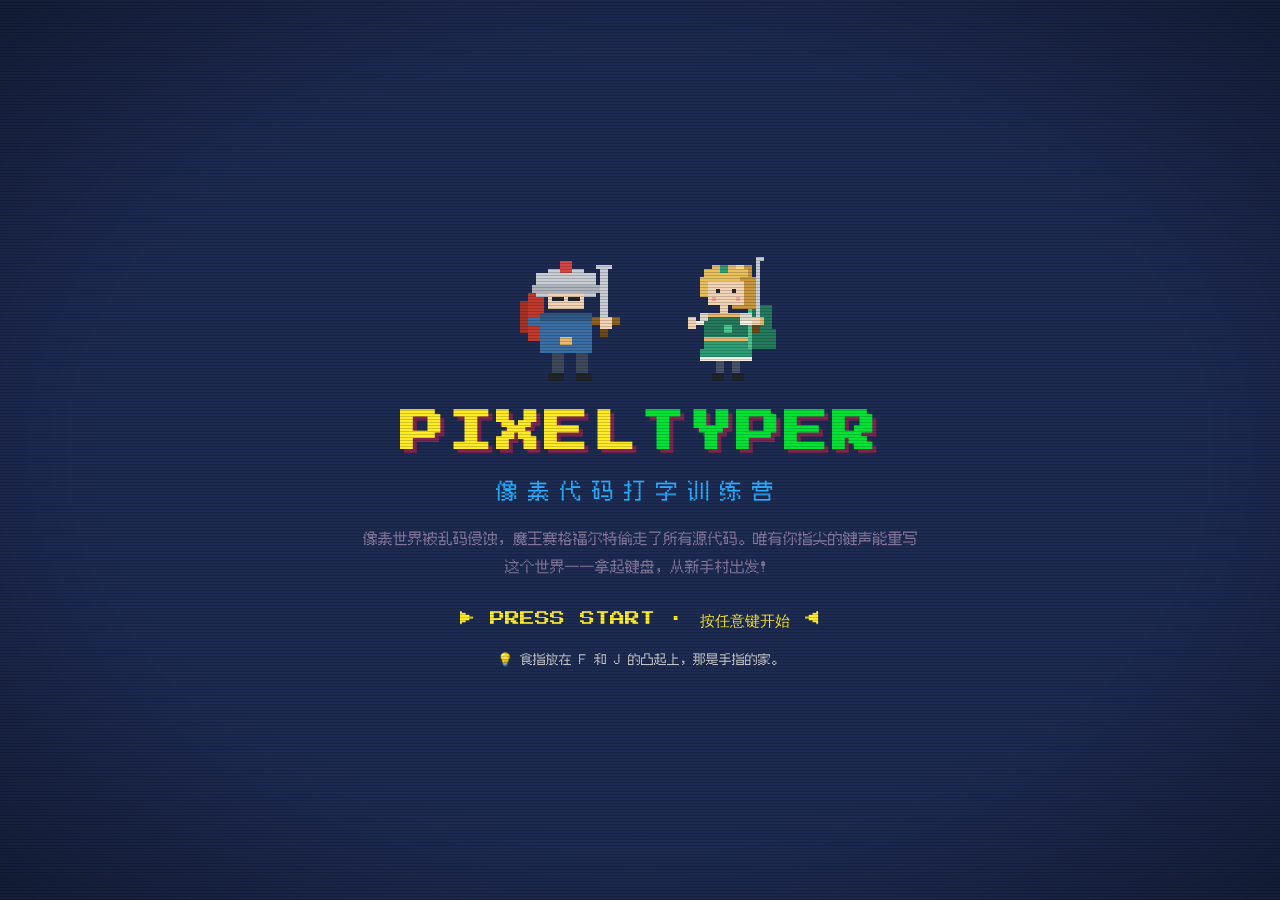
==== PixelTyper/index.html @ d3386962 "Add PixelTyper source (frontend + API server) 把线上在用的最新版本同步回源码镜像，避免修改丢失。  - 静态前端：从 oj-backend:/app/di" ====
<!DOCTYPE html>
<html lang="zh-CN">
<head>
<meta charset="UTF-8">
<meta name="viewport" content="width=device-width, initial-scale=1.0">
<script>
  // 域名守卫（2026-10-26）：www → apex 已做 301。老标签页 / 浏览器 bfcache 回退可能还停在 www 上，
  // 那种页面里的 API 请求会被 301 跨域到 apex，fetch 必然失败（成绩传不上、排行榜空白）。
  // 所以只要发现自己在旧域名上，立刻跳走；apex 上这段不执行。
  if (location.hostname === 'www.xmuoj.com') {
    location.replace('https://xmuoj.com' + location.pathname + location.search + location.hash);
  }
</script>
<title>PixelTyper · 像素代码打字训练营</title>
<link rel="icon" href="data:image/svg+xml,<svg xmlns='http://www.w3.org/2000/svg' viewBox='0 0 16 16'><rect width='16' height='16' fill='%231D2B53'/><rect x='4' y='4' width='8' height='8' fill='%23FFEC27'/></svg>">
<link rel="stylesheet" href="fonts/fusion/index.css">
<link rel="stylesheet" href="fonts/ps2p/ps2p.css">
<link rel="stylesheet" href="css/style.css">
</head>
<body>
<div id="crt-overlay"></div>
<div id="app">

  <!-- ══════════ 标题画面 ══════════ -->
  <section id="screen-boot" class="screen active">
    <div class="boot-inner">
      <canvas id="logo-heroes" class="pixel-canvas"></canvas>
      <h1 class="game-logo"><span class="logo-pixel">PIXEL</span><span class="logo-typer">TYPER</span></h1>
      <p class="game-sub">像素代码打字训练营</p>
      <p id="boot-story" class="boot-story"></p>
      <p class="press-start blink" id="press-start">▶ PRESS START · 按任意键开始 ◀</p>
      <p class="boot-tip" id="boot-tip"></p>
    </div>
  </section>

  <!-- ══════════ 世界地图 ══════════ -->
  <section id="screen-map" class="screen">
    <header class="topbar">
      <span class="topbar-title">◆ 世界地图</span>
      <span class="player-chip" id="map-player-chip"></span>
      <span class="topbar-btns">
        <span class="player-chip oj-chip" id="oj-chip" title="xmuoj 登录状态">…</span>
        <button class="px-btn small" id="btn-goto-board">🏆 排行榜</button>
        <button class="px-btn small hidden" id="btn-goto-admin">🛠 管理</button>
        <button class="px-btn small" id="btn-goto-daily">每日挑战</button>
        <button class="px-btn small" id="btn-goto-drills">训练营</button>
        <button class="px-btn small" id="btn-goto-profile">修炼小屋</button>
        <button class="px-btn small" id="btn-sound">音效:开</button>
      </span>
    </header>
    <div class="map-path" id="map-path"></div>
    <p class="map-hint">四大模块分开闯关：指法练习 · 大模型实战 · Python 关卡 · C++ 关卡 —— 每种语言各自击败 Boss 解锁下一关</p>
  </section>

  <!-- ══════════ 关卡选择 ══════════ -->
  <section id="screen-stage" class="screen">
    <header class="topbar">
      <button class="px-btn small" id="btn-stage-back">◀ 回地图</button>
      <span class="topbar-title" id="stage-title"></span>
      <span class="player-chip" id="stage-player-chip"></span>
    </header>
    <p class="stage-desc" id="stage-desc"></p>
    <div id="finger-map" class="finger-map hidden"></div>
    <div class="level-grid" id="level-grid"></div>
  </section>

  <!-- ══════════ 打字战场 ══════════ -->
  <section id="screen-game" class="screen">
    <header class="topbar">
      <button class="px-btn small" id="btn-quit-level">◀ 撤退</button>
      <span class="topbar-title" id="game-title"></span>
      <span class="game-timer" id="game-timer">0.0s</span>
      <span class="font-btns">
        <button class="px-btn small" id="btn-font-dec" title="代码字体缩小">A-</button>
        <button class="px-btn small" id="btn-font-inc" title="代码字体放大">A+</button>
      </span>
    </header>

    <div id="boss-bar-wrap" class="boss-bar-wrap hidden">
      <canvas id="boss-sprite" class="pixel-canvas boss-canvas" width="16" height="16"></canvas>
      <div class="boss-info">
        <div class="boss-name" id="boss-name"></div>
        <div class="hp-bar boss-hp"><div class="hp-fill" id="boss-hp-fill"></div></div>
      </div>
      <div class="player-hp-wrap">
        <span class="hp-label">YOU</span>
        <div class="hp-bar player-hp"><div class="hp-fill" id="player-hp-fill"></div></div>
      </div>
    </div>

    <div class="game-hud">
      <div class="hud-cell"><span class="hud-label">WPM</span><span class="hud-value" id="hud-wpm">0</span></div>
      <div class="hud-cell"><span class="hud-label">准确率</span><span class="hud-value" id="hud-acc">100%</span></div>
      <div class="hud-cell"><span class="hud-label">连击</span><span class="hud-value combo" id="hud-combo">0</span></div>
      <div class="hud-cell"><span class="hud-label">进度</span><span class="hud-value" id="hud-prog">0%</span></div>
      <div class="hud-cell" id="hud-best-cell"><span class="hud-label">本关最佳</span><span class="hud-value" id="hud-best">—</span></div>
    </div>

    <div class="code-frame">
      <div class="code-panel" id="code-panel" tabindex="0"></div>
      <div class="progress-track"><div class="progress-fill" id="progress-fill"></div></div>
    </div>

    <div class="game-bottom">
      <canvas id="mascot" class="pixel-canvas mascot-canvas"></canvas>
      <canvas id="mascot-vera" class="pixel-canvas mascot-canvas hidden"></canvas>
      <p class="mascot-line" id="mascot-line">准备好了吗？敲下第一个字符开始！</p>
    </div>

    <!-- 打完停留复盘面板：代码保持可见，战绩速览，Enter 才进结算 -->
    <div id="review-panel" class="review-panel hidden">
      <div class="review-title" id="review-title"></div>
      <div class="review-stats" id="review-stats"></div>
      <div class="review-btns">
        <button class="px-btn" id="btn-review-result">📊 查看结算 <kbd>Enter</kbd></button>
        <button class="px-btn" id="btn-review-retry">↻ 再来一次 <kbd>R</kbd></button>
        <button class="px-btn" id="btn-review-back">◆ 返回关卡 <kbd>Esc</kbd></button>
      </div>
    </div>

    <div id="ime-warning" class="ime-warning hidden">⚠ 检测到中文输入法<br>请切换为英文输入法 (Shift / Ctrl+Space)</div>
    <div id="shake-anchor"></div>
  </section>

  <!-- ══════════ 结算画面 ══════════ -->
  <section id="screen-result" class="screen">
    <div class="result-panel">
      <h2 id="result-title" class="result-title">VICTORY!</h2>
      <div class="result-stars" id="result-stars"></div>
      <div class="result-stats" id="result-stats"></div>
      <div class="xp-wrap">
        <span class="xp-label" id="xp-label">XP +0</span>
        <div class="xp-bar"><div class="xp-fill" id="xp-fill"></div></div>
      </div>
      <div class="weak-keys" id="weak-keys"></div>
      <div class="upload-note" id="upload-note"></div>
      <div class="result-btns">
        <button class="px-btn" id="btn-retry">↻ 再来一次</button>
        <button class="px-btn" id="btn-next">▶ 下一关</button>
        <button class="px-btn" id="btn-result-map">◆ 回地图</button>
      </div>
    </div>
  </section>

  <!-- ══════════ 修炼小屋（档案） ══════════ -->
  <section id="screen-profile" class="screen">
    <header class="topbar">
      <button class="px-btn small" id="btn-profile-back">◀ 回地图</button>
      <span class="topbar-title">◆ 修炼小屋</span>
      <span class="player-chip" id="profile-player-chip"></span>
    </header>
    <div class="profile-grid">
      <div class="profile-card">
        <h3 class="card-title">勇者档案</h3>
        <div id="profile-summary"></div>
        <h3 class="card-title">WPM 修炼曲线</h3>
        <canvas id="wpm-chart" width="560" height="160"></canvas>
      </div>
      <div class="profile-card">
        <h3 class="card-title">按键热力图 <span class="card-sub">红 = 易错 · 慢</span></h3>
        <div id="key-heatmap"></div>
      </div>
      <div class="profile-card">
        <h3 class="card-title">成就徽章</h3>
        <div class="achv-grid" id="achv-grid"></div>
      </div>
    </div>
  </section>

  <!-- ══════════ 排行榜 ══════════ -->
  <section id="screen-board" class="screen">
    <header class="topbar">
      <button class="px-btn small" id="btn-board-back">◀ 回地图</button>
      <span class="topbar-title">◆ 英雄排行榜</span>
      <span class="topbar-btns">
        <button class="px-btn small board-tab active" id="tab-board-overall">总榜</button>
        <button class="px-btn small board-tab" id="tab-board-snippet">单关榜</button>
      </span>
    </header>
    <p class="stage-desc" id="board-desc">全班同场竞技 · 排名口径：总星数 → 战功 XP（不含 Boss/每日加成）→ 平均准确率</p>
    <div id="board-snippet-bar" class="board-snippet-bar hidden">
      <select id="board-snippet-select" class="px-select"></select>
    </div>
    <div class="board-wrap px-border" id="board-wrap">
      <table class="board-table" id="board-table"></table>
      <p class="board-empty hidden" id="board-empty">还没有成绩——第一个上榜的就是你！</p>
    </div>
    <p class="map-hint" id="board-me-line"></p>
  </section>

  <!-- ══════════ 管理员 · 自定义关卡 ══════════ -->
  <section id="screen-admin" class="screen">
    <header class="topbar">
      <button class="px-btn small" id="btn-admin-back">◀ 回地图</button>
      <span class="topbar-title">◆ 关卡管理（管理员）</span>
      <span class="topbar-btns">
        <button class="px-btn small" id="btn-admin-new">＋ 新建关卡包</button>
      </span>
    </header>
    <div class="admin-grid">
      <div class="profile-card">
        <h3 class="card-title">已发布关卡包</h3>
        <div id="admin-pack-list" class="admin-pack-list"></div>
      </div>
      <div class="profile-card">
        <h3 class="card-title" id="admin-editor-title">编辑器</h3>
        <div class="admin-form">
          <label>包名称<input id="admin-name" class="px-input" maxlength="40" placeholder="例：第 3 周·循环专项"></label>
          <label>说明<input id="admin-desc" class="px-input" maxlength="200" placeholder="给学生看的一句话"></label>
          <label>关卡 JSON（snippets 数组）
            <textarea id="admin-json" class="px-input admin-json" spellcheck="false"
              placeholder='[{"title":"输出练习","tier":1,"lang":"py","hint":"注意引号","code":"print(1)"}]'></textarea>
          </label>
          <div class="admin-btns">
            <button class="px-btn small" id="btn-admin-validate">✔ 校验</button>
            <button class="px-btn small" id="btn-admin-save">💾 保存发布</button>
            <button class="px-btn small hidden" id="btn-admin-delete">🗑 删除此包</button>
          </div>
          <p id="admin-msg" class="admin-msg"></p>
        </div>
      </div>
    </div>
  </section>

  <!-- 成就弹窗 -->
  <div id="achv-toast" class="achv-toast hidden">
    <div class="achv-toast-inner">
      <span class="achv-icon">🏅</span>
      <div><div class="achv-toast-title" id="achv-toast-name"></div><div class="achv-toast-desc" id="achv-toast-desc"></div></div>
    </div>
  </div>

</div>

<script src="js/pixelart.js"></script>
<script src="js/sfx.js"></script>
<script src="js/storage.js"></script>
<script src="js/engine.js"></script>
<script src="js/api.js"></script>
<script src="data/flavor.js"></script>
<script src="data/snippets.js"></script>
<script src="data/llm.js"></script>
<script src="js/app.js"></script>
</body>
</html>
---- PixelTyper/fonts/fusion/index.css ----
/* fusion-pixel-12px-proportional-sc-latin-400-normal */
@font-face {
  font-family: 'Fusion Pixel 12px Proportional SC';
  font-style: normal;
  font-display: swap;
  font-weight: 400;
  src: url(./files/fusion-pixel-12px-proportional-sc-latin-400-normal.woff2) format('woff2'), url(./files/fusion-pixel-12px-proportional-sc-latin-400-normal.woff) format('woff');
}
---- PixelTyper/fonts/ps2p/ps2p.css ----
@font-face {
  font-family: 'Press Start 2P';
  font-style: normal;
  font-weight: 400;
  font-display: swap;
  src: url(./press-start-2p.ttf) format('truetype');
}
---- PixelTyper/css/style.css ----
/* ═══════════════════════════════════════════════════
   PixelTyper — 像素风样式（PICO-8 色板）
   ═══════════════════════════════════════════════════ */
:root {
  /* PICO-8 palette */
  --p-black:   #000000;
  --p-navy:    #1D2B53;
  --p-purple:  #7E2553;
  --p-green:   #008751;
  --p-brown:   #AB5236;
  --p-dgray:   #5F574F;
  --p-lgray:   #C2C3C7;
  --p-white:   #FFF1E8;
  --p-red:     #FF004D;
  --p-orange:  #FFA300;
  --p-yellow:  #FFEC27;
  --p-lgreen:  #00E436;
  --p-blue:    #29ADFF;
  --p-lav:     #83769C;
  --p-pink:    #FF77A8;
  --p-peach:   #FFCCAA;

  --bg: var(--p-navy);
  --panel: #252a4a;
  --panel-dark: #161a33;
  --ink: var(--p-white);
  --dim: var(--p-lav);
  --ok: var(--p-lgreen);
  --bad: var(--p-red);
  --accent: var(--p-yellow);
  --px-font: 'Fusion Pixel 12px Proportional SC', 'Press Start 2P', monospace;
  --latin-font: 'Press Start 2P', monospace;
  --code-font: 'JetBrains Mono', 'Cascadia Code', Menlo, Consolas, monospace;
}

* { margin: 0; padding: 0; box-sizing: border-box; }

html, body { height: 100%; }
body {
  background: var(--bg);
  color: var(--ink);
  font-family: var(--px-font);
  font-size: 16px;
  overflow: hidden;
  image-rendering: pixelated;
  user-select: none;
}

/* CRT 扫描线 */
#crt-overlay {
  position: fixed; inset: 0; pointer-events: none; z-index: 999;
  background: repeating-linear-gradient(0deg,
    rgba(0,0,0,.18) 0px, rgba(0,0,0,.18) 1px,
    transparent 1px, transparent 3px);
  mix-blend-mode: multiply;
}
#crt-overlay::after {
  content: ''; position: absolute; inset: 0;
  background: radial-gradient(ellipse at center, transparent 60%, rgba(0,0,0,.35) 100%);
}

#app { height: 100%; }

/* ── 屏幕切换 ── */
.screen { display: none; height: 100%; flex-direction: column; padding: 18px 22px; }
.screen.active { display: flex; }

/* ── 像素边框工具 ── */
.px-border, .code-frame, .result-panel, .profile-card, .px-btn, .hud-cell, .level-card, .stage-node {
  border: 4px solid var(--p-black);
  box-shadow:
    inset -4px -4px 0 rgba(0,0,0,.35),
    inset 4px 4px 0 rgba(255,255,255,.08),
    4px 4px 0 rgba(0,0,0,.4);
}

/* ── 按钮 ── */
.px-btn {
  font-family: var(--px-font); font-size: 16px;
  background: var(--p-purple); color: var(--ink);
  padding: 10px 18px; cursor: pointer;
}
.px-btn:hover { background: var(--p-red); transform: translate(-1px,-1px); box-shadow: inset -4px -4px 0 rgba(0,0,0,.35), inset 4px 4px 0 rgba(255,255,255,.08), 6px 6px 0 rgba(0,0,0,.4); }
.px-btn:active { transform: translate(2px,2px); box-shadow: inset -4px -4px 0 rgba(0,0,0,.35), inset 4px 4px 0 rgba(255,255,255,.08), 1px 1px 0 rgba(0,0,0,.4); }
.px-btn.small { font-size: 13px; padding: 6px 10px; }
.px-btn:disabled { background: var(--p-dgray); cursor: not-allowed; transform: none; }

.pixel-canvas { image-rendering: pixelated; }

/* ═══════ 标题画面 ═══════ */
#screen-boot { align-items: center; justify-content: center; text-align: center; }
.boot-inner { display: flex; flex-direction: column; align-items: center; gap: 18px; }
#logo-heroes { width: 320px; height: 160px; } /* 40×40 画布 ×2 人 ×4 = 整数倍，像素不糊 */
.game-logo { font-family: var(--latin-font); font-size: 44px; letter-spacing: 4px; }
.logo-pixel { color: var(--p-yellow); text-shadow: 4px 4px 0 var(--p-purple); }
.logo-typer { color: var(--p-lgreen); text-shadow: 4px 4px 0 var(--p-purple); }
.game-sub { font-size: 22px; color: var(--p-blue); letter-spacing: 10px; }
.boot-story { max-width: 560px; line-height: 1.9; color: var(--dim); font-size: 15px; }
.press-start { font-family: var(--latin-font); font-size: 15px; color: var(--p-yellow); margin-top: 12px; }
.blink { animation: blink 1.1s steps(2, start) infinite; }
@keyframes blink { 50% { opacity: 0; } }
.boot-tip { color: var(--p-lgray); font-size: 13px; max-width: 520px; }

/* ═══════ 顶栏 ═══════ */
.topbar { display: flex; align-items: center; gap: 14px; padding-bottom: 14px; }
.topbar-title { font-size: 20px; color: var(--p-yellow); flex: 0 0 auto; }
.topbar-btns { margin-left: auto; display: flex; gap: 8px; }
.player-chip { margin-left: auto; background: var(--panel-dark); padding: 6px 12px; border: 3px solid var(--p-black); font-size: 13px; color: var(--p-peach); }
.topbar-btns + .player-chip, .player-chip ~ .topbar-btns { margin-left: 0; }
#map-player-chip { margin-left: auto; }
.topbar .player-chip:not(#map-player-chip) { margin-left: auto; }

/* ═══════ 世界地图 ═══════ */
.map-path { flex: 1; display: flex; align-items: center; justify-content: center; gap: 28px; flex-wrap: wrap; overflow-y: auto; align-content: flex-start; padding-top: 8px; }
.map-sec { flex-basis: 100%; text-align: center; color: var(--p-yellow); font-size: 18px; letter-spacing: 3px; margin: 12px 0 -10px; }
.map-sec:first-child { margin-top: 0; }
.stage-node {
  width: 190px; padding: 16px 12px; text-align: center; cursor: pointer;
  background: var(--panel); position: relative; transition: transform .08s steps(2);
}
.stage-node:hover { transform: translateY(-6px); background: #2e3460; }
.stage-node.locked { filter: grayscale(.9) brightness(.6); cursor: not-allowed; }
.stage-node canvas { width: 64px; height: 64px; }
/* 双勇者是 40×40 画布，按 2× 整数倍显示，不然像素会被拉成不均匀 */
.stage-node.dojo-node canvas, .stage-node.llm-node canvas { width: 80px; height: 80px; }
.stage-node .node-name { font-size: 17px; margin-top: 8px; color: var(--p-yellow); }
.stage-node .node-sub { font-size: 12px; color: var(--dim); margin-top: 4px; }
.stage-node .node-stars { margin-top: 6px; color: var(--p-orange); font-size: 14px; letter-spacing: 2px; }
.stage-node .node-lock { position: absolute; top: 6px; right: 8px; font-size: 18px; }
.stage-node.special { background: #233d33; }
.stage-node.daily-node { background: #3d2a4a; }
.map-hint { text-align: center; color: var(--dim); font-size: 13px; padding-top: 10px; }

/* ═══════ 关卡选择 ═══════ */
.stage-desc { color: var(--dim); padding-bottom: 14px; }
.level-grid { display: grid; grid-template-columns: repeat(auto-fill, minmax(210px, 1fr)); gap: 16px; overflow-y: auto; padding: 4px; }
.level-card {
  background: var(--panel); padding: 14px; cursor: pointer; position: relative;
}
.level-card:hover { background: #2e3460; transform: translateY(-4px); }
.level-card .lv-title { font-size: 16px; color: var(--ink); padding-right: 46px; }
.level-card .lv-lang { position: absolute; top: 10px; right: 10px; font-family: var(--latin-font); font-size: 9px; padding: 4px 6px; background: var(--p-green); color: var(--p-white); }
.level-card .lv-lang.c { background: var(--p-orange); }
.level-card .lv-lang.drill { background: var(--p-lav); }
.level-card .lv-meta { font-size: 12px; color: var(--dim); margin-top: 8px; }
.level-card .lv-stars { margin-top: 8px; color: var(--p-orange); font-size: 16px; letter-spacing: 3px; }
.level-card .lv-best { margin-top: 6px; font-size: 12px; color: var(--dim); }
.level-card .lv-best.ok { color: var(--p-green); }
.level-card .lv-best.warn { color: var(--p-orange); }
.level-card.boss-card { background: #4a2333; border-color: var(--p-red); }
.level-card.boss-card .lv-title { color: var(--p-red); }

/* ═══════ 打字战场 ═══════ */
.game-timer { font-family: var(--latin-font); font-size: 14px; color: var(--p-blue); margin-left: auto; }
.font-btns { display: flex; gap: 6px; }
.boss-bar-wrap { display: flex; align-items: center; gap: 14px; background: #3d1a2a; padding: 10px 14px; margin-bottom: 12px; border: 4px solid var(--p-black); }
.boss-canvas { width: 56px; height: 56px; }
.boss-info { flex: 1; }
.boss-name { color: var(--p-red); font-size: 15px; margin-bottom: 6px; }
.hp-bar { height: 14px; background: var(--p-black); border: 3px solid var(--p-black); }
.hp-fill { height: 100%; width: 100%; background: var(--p-red); transition: width .15s steps(6); }
.player-hp-wrap { width: 200px; }
.hp-label { font-family: var(--latin-font); font-size: 9px; color: var(--p-lgreen); }
.player-hp .hp-fill { background: var(--p-lgreen); }

.game-hud { display: flex; gap: 12px; margin-bottom: 12px; }
.hud-cell { background: var(--panel-dark); padding: 8px 16px; text-align: center; min-width: 110px; }
.hud-label { display: block; font-size: 11px; color: var(--dim); }
.hud-value { font-family: var(--latin-font); font-size: 16px; color: var(--p-white); }
.hud-value.combo { color: var(--p-orange); }

.code-frame { background: var(--panel-dark); padding: 18px; position: relative; }
.code-panel {
  font-family: var(--code-font); font-size: 22px; line-height: 1.75;
  outline: none; white-space: pre; overflow-x: auto; min-height: 120px;
  max-height: 52vh; overflow-y: auto; /* 长代码滚动视图：光标自动跟随（scrollIntoView） */
  cursor: text; letter-spacing: .5px; scrollbar-width: thin;
}
/* 指法道场 TT 模式：大字、空格分组、自动折行、无需 Enter */
.code-panel.ft-mode {
  font-size: 30px; line-height: 1.8; white-space: normal;
  overflow-x: hidden; max-height: 58vh; letter-spacing: 2px;
  word-break: normal; overflow-wrap: anywhere;
}
.code-panel.ft-mode .ch { display: inline-block; }
.code-panel.ft-mode .ch.ws { opacity: .3; }
.code-panel .ch { color: #6a6f95; position: relative; }
.code-panel .ch.ok { color: var(--p-lgreen); }
.code-panel .ch.bad { color: var(--p-red); background: rgba(255,0,77,.25); }
.code-panel .ch.cur { background: var(--p-yellow); color: var(--p-black); animation: caret .9s steps(2) infinite; }
@keyframes caret { 50% { background: var(--p-orange); } }
.code-panel .ch.ws { opacity: .45; }
.code-panel .ch.nl { color: #3d4270; }
.code-panel .ch.line-start { }
.code-panel .line-hl { }
.code-panel .ch.hint-ws { color: #454b7d; }
.progress-track { height: 10px; background: var(--p-black); margin-top: 14px; border: 3px solid var(--p-black); }
.progress-fill { height: 100%; width: 0%; background: repeating-linear-gradient(90deg, var(--p-lgreen) 0 8px, var(--p-green) 8px 16px); transition: width .12s steps(4); }

.game-bottom { display: flex; align-items: center; gap: 14px; margin-top: 14px; }
.mascot-canvas { width: 120px; height: 120px; } /* 40×40 画布 3× 整数放大 */
.mascot-line { color: var(--p-peach); font-size: 14px; }

.ime-warning {
  position: fixed; top: 38%; left: 50%; transform: translate(-50%,-50%);
  background: var(--p-red); color: var(--p-white); padding: 22px 30px; text-align: center;
  font-size: 19px; line-height: 1.8; border: 4px solid var(--p-black);
  box-shadow: 6px 6px 0 rgba(0,0,0,.5); z-index: 100;
}

/* 屏幕抖动 */
.shake { animation: shake .25s steps(4); }
@keyframes shake {
  25% { transform: translate(-6px, 3px); }
  50% { transform: translate(5px, -4px); }
  75% { transform: translate(-3px, -2px); }
}

.hidden { display: none !important; }

/* ═══════ 结算 ═══════ */
#screen-result { align-items: center; justify-content: center; }
.result-panel { background: var(--panel); padding: 34px 44px; text-align: center; min-width: 520px; }
.result-title { font-family: var(--latin-font); font-size: 30px; color: var(--p-yellow); margin-bottom: 14px; }
.result-title.fail { color: var(--p-red); }
.result-stars { font-size: 34px; letter-spacing: 8px; color: var(--p-orange); margin-bottom: 18px; }
.result-stars .star-off { color: var(--p-dgray); }
.result-stats { display: grid; grid-template-columns: repeat(4, 1fr); gap: 12px; margin-bottom: 20px; }
.result-stats .rs { background: var(--panel-dark); padding: 10px; }
.result-stats .rs b { display: block; font-family: var(--latin-font); font-size: 18px; color: var(--p-lgreen); margin-top: 6px; }
.result-stats .rs span { font-size: 12px; color: var(--dim); }
.xp-wrap { margin-bottom: 18px; }
.xp-label { font-size: 14px; color: var(--p-blue); }
.xp-bar { height: 16px; background: var(--p-black); border: 3px solid var(--p-black); margin-top: 6px; }
.xp-fill { height: 100%; width: 0%; background: repeating-linear-gradient(90deg, var(--p-blue) 0 8px, var(--p-lav) 8px 16px); transition: width .8s steps(24); }
.weak-keys { font-size: 13px; color: var(--p-pink); margin-bottom: 20px; min-height: 20px; }
.result-btns { display: flex; gap: 12px; justify-content: center; }

/* ═══════ 修炼小屋 ═══════ */
.profile-grid { display: grid; grid-template-columns: 1fr 1fr; gap: 16px; overflow-y: auto; padding: 4px; }
.profile-card { background: var(--panel); padding: 18px; }
.profile-card:first-child { grid-column: 1 / -1; }
.card-title { color: var(--p-yellow); font-size: 16px; margin-bottom: 12px; }
.card-sub { color: var(--dim); font-size: 12px; }
#profile-summary { display: flex; gap: 24px; flex-wrap: wrap; margin-bottom: 18px; font-size: 14px; line-height: 2; }
#profile-summary .ps-item b { color: var(--p-lgreen); }
#wpm-chart { width: 100%; background: var(--panel-dark); border: 3px solid var(--p-black); image-rendering: pixelated; }

#key-heatmap { display: flex; flex-direction: column; gap: 4px; }
.kb-row { display: flex; gap: 4px; justify-content: center; }
.kb-key {
  min-width: 34px; height: 34px; display: flex; align-items: center; justify-content: center;
  background: var(--panel-dark); border: 3px solid var(--p-black);
  font-family: var(--code-font); font-size: 12px; color: var(--p-lgray);
}
.kb-key.wide { min-width: 56px; }

.achv-grid { display: grid; grid-template-columns: repeat(auto-fill, minmax(150px, 1fr)); gap: 10px; }
.achv-item { background: var(--panel-dark); border: 3px solid var(--p-black); padding: 10px; font-size: 12px; }
.achv-item .a-name { color: var(--p-yellow); font-size: 13px; }
.achv-item .a-desc { color: var(--dim); margin-top: 4px; line-height: 1.6; }
.achv-item.locked { opacity: .38; filter: grayscale(1); }
.achv-item.unlocked { border-color: var(--p-orange); }

.achv-toast {
  position: fixed; bottom: 26px; right: 26px; z-index: 200;
  background: var(--p-purple); border: 4px solid var(--p-black);
  box-shadow: 6px 6px 0 rgba(0,0,0,.5); padding: 14px 18px;
  animation: toast-in .3s steps(6);
}
@keyframes toast-in { from { transform: translateX(120%); } }
.achv-toast-inner { display: flex; gap: 12px; align-items: center; }
.achv-icon { font-size: 26px; }
.achv-toast-title { color: var(--p-yellow); font-size: 15px; }
.achv-toast-desc { color: var(--p-lgray); font-size: 12px; margin-top: 4px; }

/* ═══════ 在线功能（排行榜 / 管理 / 自定义关卡） ═══════ */
.oj-chip { color: var(--p-lgreen); cursor: pointer; }
.oj-chip.offline { color: var(--p-dgray); }
.upload-note { font-size: 13px; color: var(--p-blue); margin-bottom: 16px; min-height: 18px; }
.upload-note.newbest { color: var(--p-yellow); }

.stage-node.pack-node { background: #2a3d4a; border-color: var(--p-blue); }
.stage-node.pack-node .node-name { color: var(--p-blue); }

.board-tab.active { background: var(--p-green); }
.board-snippet-bar { padding-bottom: 12px; }
.px-select {
  font-family: var(--px-font); font-size: 15px; background: var(--panel-dark); color: var(--ink);
  border: 3px solid var(--p-black); padding: 8px 10px; max-width: 100%;
}
.board-wrap { background: var(--panel-dark); flex: 1; overflow-y: auto; padding: 10px; }
.board-table { width: 100%; border-collapse: collapse; font-size: 15px; }
.board-table th {
  color: var(--p-yellow); text-align: left; padding: 8px 10px; font-size: 13px;
  border-bottom: 3px solid var(--p-black); position: sticky; top: -10px; background: var(--panel-dark);
}
.board-table td { padding: 8px 10px; border-bottom: 2px solid rgba(0,0,0,.4); color: var(--p-lgray); }
.board-table tr.me td { color: var(--p-lgreen); background: rgba(0,228,54,.08); }
.board-table td.b-rank { color: var(--p-orange); font-family: var(--latin-font); font-size: 12px; }
.board-table td.b-name { color: var(--ink); }
.board-empty { text-align: center; color: var(--dim); padding: 40px 0; }

.admin-grid { display: grid; grid-template-columns: 1fr 1.4fr; gap: 16px; overflow-y: auto; padding: 4px; flex: 1; }
.admin-pack-list { display: flex; flex-direction: column; gap: 10px; }
.admin-pack-item {
  background: var(--panel-dark); border: 3px solid var(--p-black); padding: 10px 12px; cursor: pointer;
}
.admin-pack-item:hover, .admin-pack-item.editing { border-color: var(--p-blue); }
.admin-pack-item .ap-name { color: var(--p-blue); font-size: 15px; }
.admin-pack-item .ap-meta { color: var(--dim); font-size: 12px; margin-top: 4px; }
.admin-form { display: flex; flex-direction: column; gap: 12px; }
.admin-form label { display: flex; flex-direction: column; gap: 6px; font-size: 13px; color: var(--dim); }
.px-input {
  font-family: var(--code-font); font-size: 14px; background: var(--panel-dark); color: var(--ink);
  border: 3px solid var(--p-black); padding: 8px 10px; outline: none; user-select: text;
}
.px-input:focus { border-color: var(--p-blue); }
.admin-json { min-height: 220px; resize: vertical; white-space: pre; }
.admin-btns { display: flex; gap: 10px; }
.admin-msg { font-size: 13px; min-height: 18px; color: var(--p-lgreen); }
.admin-msg.err { color: var(--p-red); }

/* ═══════ 打完停留复盘面板 ═══════ */
.review-panel {
  margin-top: 14px; background: #233d33; padding: 14px 18px;
  border: 4px solid var(--p-black);
  box-shadow: inset -4px -4px 0 rgba(0,0,0,.35), inset 4px 4px 0 rgba(255,255,255,.08), 4px 4px 0 rgba(0,0,0,.4);
  animation: toast-in .25s steps(5);
}
.review-title { color: var(--p-lgreen); font-size: 15px; margin-bottom: 10px; }
.review-stats { display: flex; gap: 22px; flex-wrap: wrap; font-size: 14px; color: var(--p-lgray); margin-bottom: 12px; }
.review-stats b { color: var(--p-white); font-family: var(--latin-font); font-size: 13px; }
.review-stats .rv-stars { color: var(--p-orange); letter-spacing: 2px; }
.review-btns { display: flex; gap: 10px; flex-wrap: wrap; }
.review-btns kbd {
  font-family: var(--latin-font); font-size: 9px; background: var(--p-black);
  padding: 2px 5px; margin-left: 4px; border-radius: 0;
}

/* ═══════ 指法道场：TT 式手指分区键盘图 ═══════ */
.stage-node.dojo-node { background: #3d3a23; }

/* ── 从零手搓大模型：整幅宽卡，16 讲目录就长在卡里 ── */
.stage-node.llm-node {
  flex-basis: 100%; width: 100%; max-width: 1180px;
  padding: 16px 18px; text-align: left; background: #17323d;
}
.stage-node.llm-node:hover { background: #1d3d4a; }
.llm-head { display: flex; align-items: center; gap: 16px; }
.llm-head canvas { flex: 0 0 auto; }
.stage-node.llm-node .node-name { margin-top: 0; font-size: 19px; }
.llm-head .node-stars { margin-top: 6px; color: var(--p-orange); font-size: 14px; letter-spacing: 2px; }
.llm-mods { display: grid; grid-template-columns: repeat(4, minmax(0, 1fr)); gap: 10px; margin-top: 14px; }
.llm-mod { background: var(--panel-dark); border: 3px solid var(--p-black); padding: 10px; }
.llm-mod-name { font-size: 12px; color: var(--p-blue); letter-spacing: 2px; margin-bottom: 8px; }
.llm-les { padding: 6px 8px; cursor: pointer; border-left: 3px solid transparent; }
.llm-les:hover { background: #22304f; border-left-color: var(--p-yellow); }
.llm-les-no { font-family: var(--latin-font); font-size: 8px; color: var(--p-yellow); margin-right: 6px; }
.llm-les-t { font-size: 13px; color: var(--ink); }
.llm-les-m { display: block; font-size: 11px; color: var(--dim); margin-top: 3px; }

/* 关卡片：按讲分节的大标题（横跨整行） */
.llm-sec {
  grid-column: 1 / -1; display: flex; align-items: baseline; gap: 12px; flex-wrap: wrap;
  background: #17323d; border-left: 6px solid var(--p-blue); padding: 10px 14px; margin-top: 6px;
}
.llm-sec:first-child { margin-top: 0; }
.llm-sec-no { font-family: var(--latin-font); font-size: 10px; color: var(--p-yellow); }
.llm-sec-t { font-size: 17px; color: var(--ink); }
.llm-sec-m { margin-left: auto; font-size: 11px; color: var(--dim); }
.level-card .lv-lang.llm { background: var(--p-pink); color: var(--p-black); }
.lv-lang.key { background: var(--p-blue); }
.finger-map {
  background: var(--panel-dark); border: 4px solid var(--p-black);
  box-shadow: inset -4px -4px 0 rgba(0,0,0,.35), 4px 4px 0 rgba(0,0,0,.4);
  padding: 12px; margin-bottom: 14px; display: inline-block; align-self: center;
}
.fm-row { display: flex; gap: 3px; justify-content: center; margin-bottom: 3px; }
.fm-key {
  min-width: 26px; height: 26px; display: inline-flex; align-items: center; justify-content: center;
  font-family: var(--code-font); font-size: 12px; color: var(--p-black);
  background: var(--p-lgray); border: 2px solid var(--p-black);
}
.fm-space { min-width: 220px; }
.fm-key.f-pinky, .fm-dot.f-pinky { background: var(--p-red); }
.fm-key.f-ring, .fm-dot.f-ring { background: var(--p-orange); }
.fm-key.f-middle, .fm-dot.f-middle { background: var(--p-yellow); }
.fm-key.f-index, .fm-dot.f-index { background: var(--p-lgreen); }
.fm-key.f-thumb, .fm-dot.f-thumb { background: var(--p-blue); }
.fm-legend { display: flex; gap: 14px; justify-content: center; margin-top: 8px; font-size: 12px; color: var(--p-lgray); }
.fm-dot { display: inline-block; width: 10px; height: 10px; border: 2px solid var(--p-black); margin-right: 4px; vertical-align: -1px; }

/* 窄屏兜底 */
@media (max-width: 900px) {
  .game-logo { font-size: 28px; }
  .result-panel { min-width: 0; width: 100%; }
  .result-stats { grid-template-columns: repeat(2, 1fr); }
  .profile-grid { grid-template-columns: 1fr; }
  .admin-grid { grid-template-columns: 1fr; }
  .code-panel { font-size: 16px; }
  .topbar { flex-wrap: wrap; row-gap: 8px; }
  .topbar-btns { flex-wrap: wrap; }
  .game-hud { flex-wrap: wrap; }
  .player-hp-wrap { width: 130px; }
  .boss-bar-wrap { flex-wrap: wrap; }
  .llm-mods { grid-template-columns: 1fr 1fr; }
  .stage-node.llm-node { max-width: 100%; }
}

@media (max-width: 600px) {
  .llm-mods { grid-template-columns: 1fr; }
}
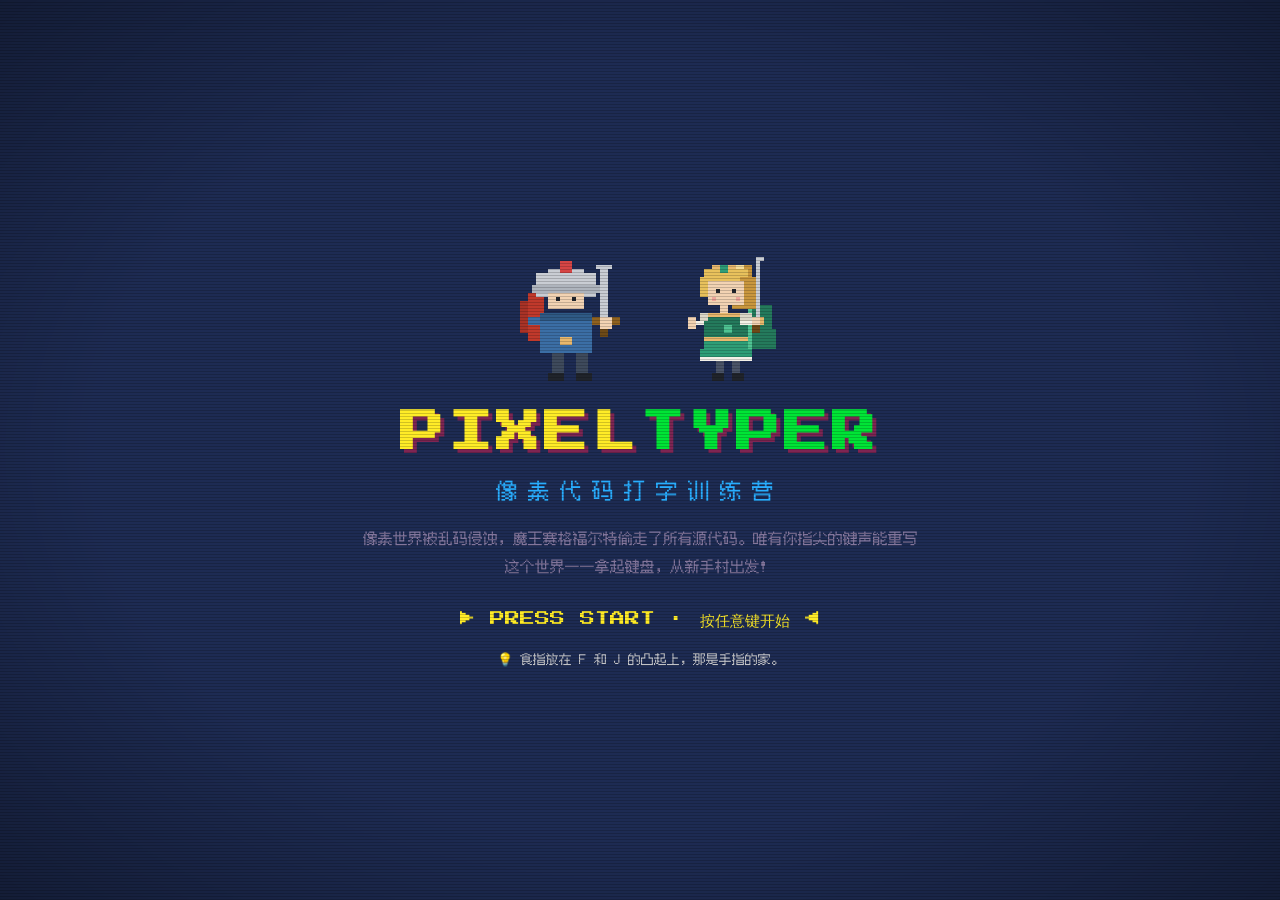
==== commit 2c382cb4: "Progress follows the account; split 语法题库 into Python / C++ cards - GET /my-scores: return the caller" ====
--- a/PixelTyper/index.html
+++ b/PixelTyper/index.html
@@ -49,7 +49,7 @@
       </span>
     </header>
     <div class="map-path" id="map-path"></div>
-    <p class="map-hint">四大模块分开闯关：指法练习 · 大模型实战 · Python 关卡 · C++ 关卡 —— 每种语言各自击败 Boss 解锁下一关</p>
+    <p class="map-hint">分开闯关：指法练习 · 大模型实战 · 语法题库（Python / C++）· Python 关卡 · C++ 关卡 —— 每种语言各自击败 Boss 解锁下一关</p>
   </section>
 
   <!-- ══════════ 关卡选择 ══════════ -->
@@ -240,6 +240,8 @@
 <script src="data/flavor.js"></script>
 <script src="data/snippets.js"></script>
 <script src="data/llm.js"></script>
+<script src="data/pybank.js"></script>
+<script src="data/cppbank.js"></script>
 <script src="js/app.js"></script>
 </body>
 </html>
